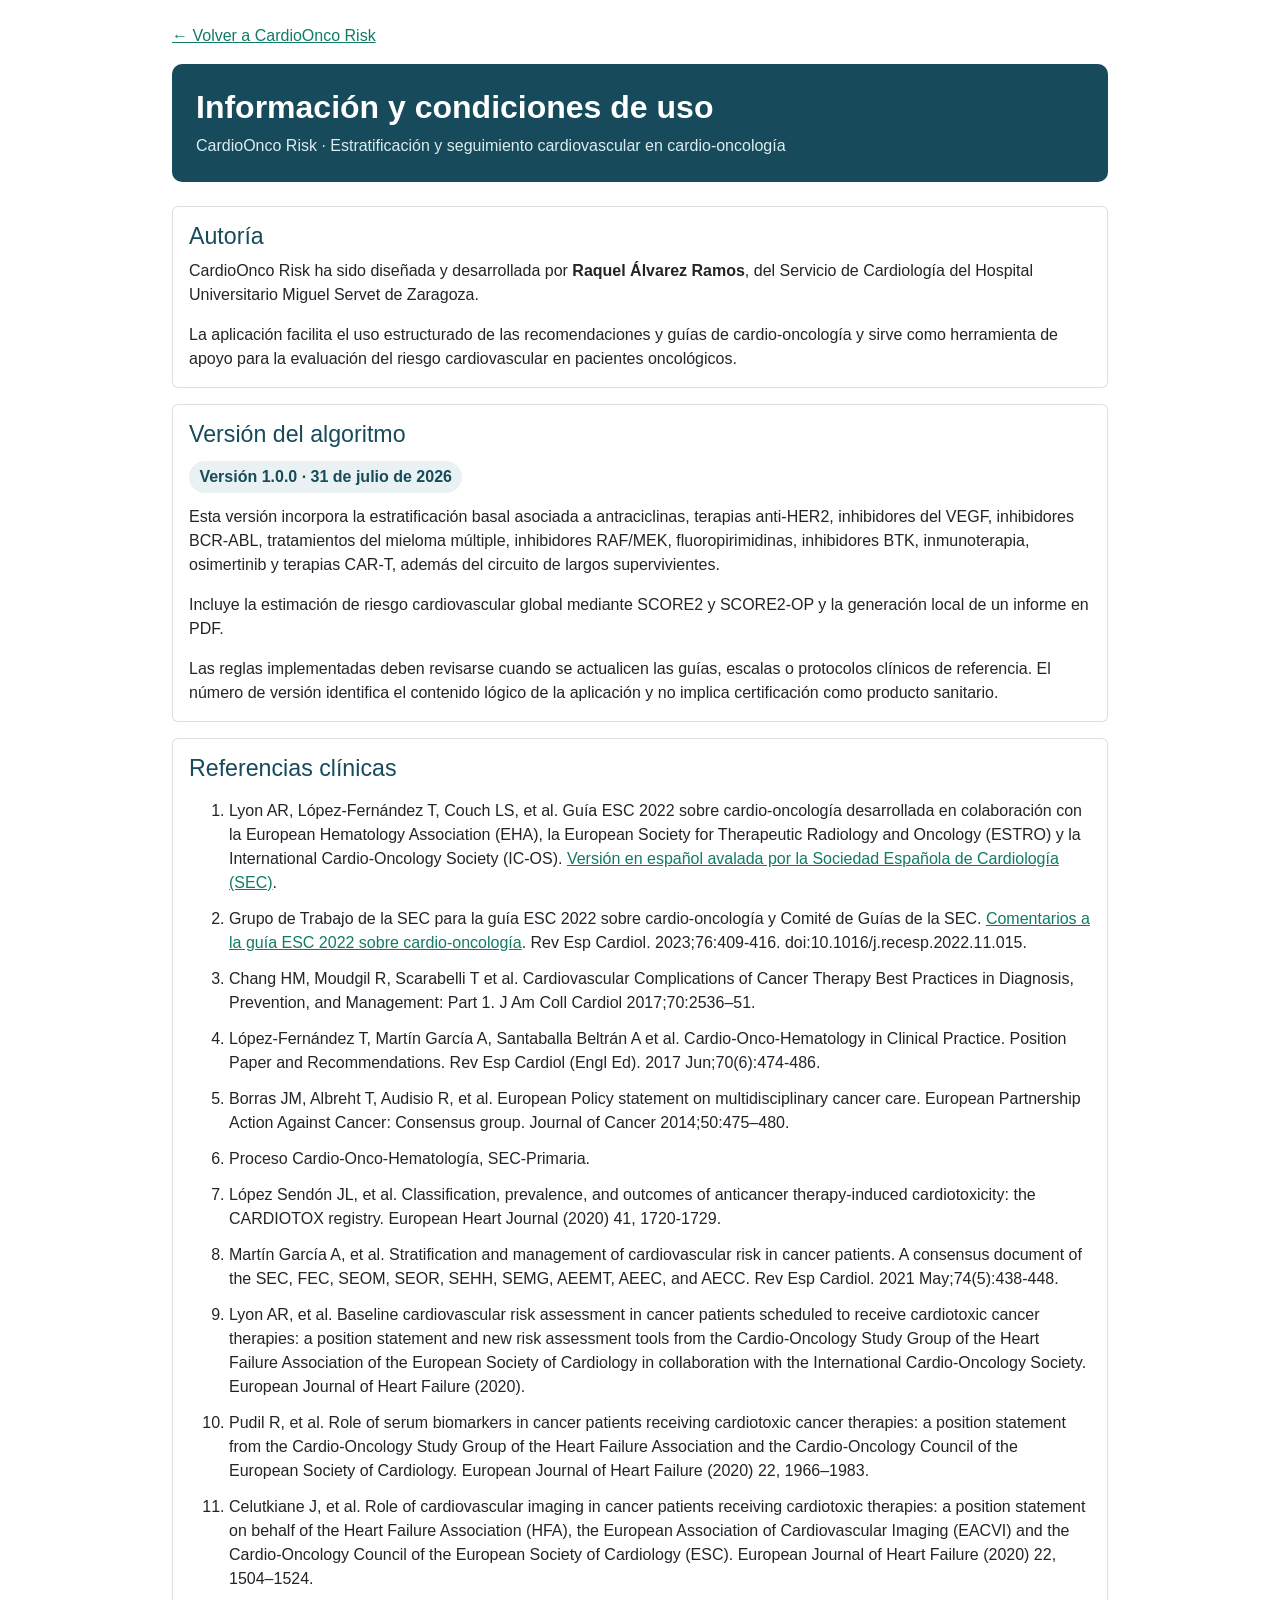
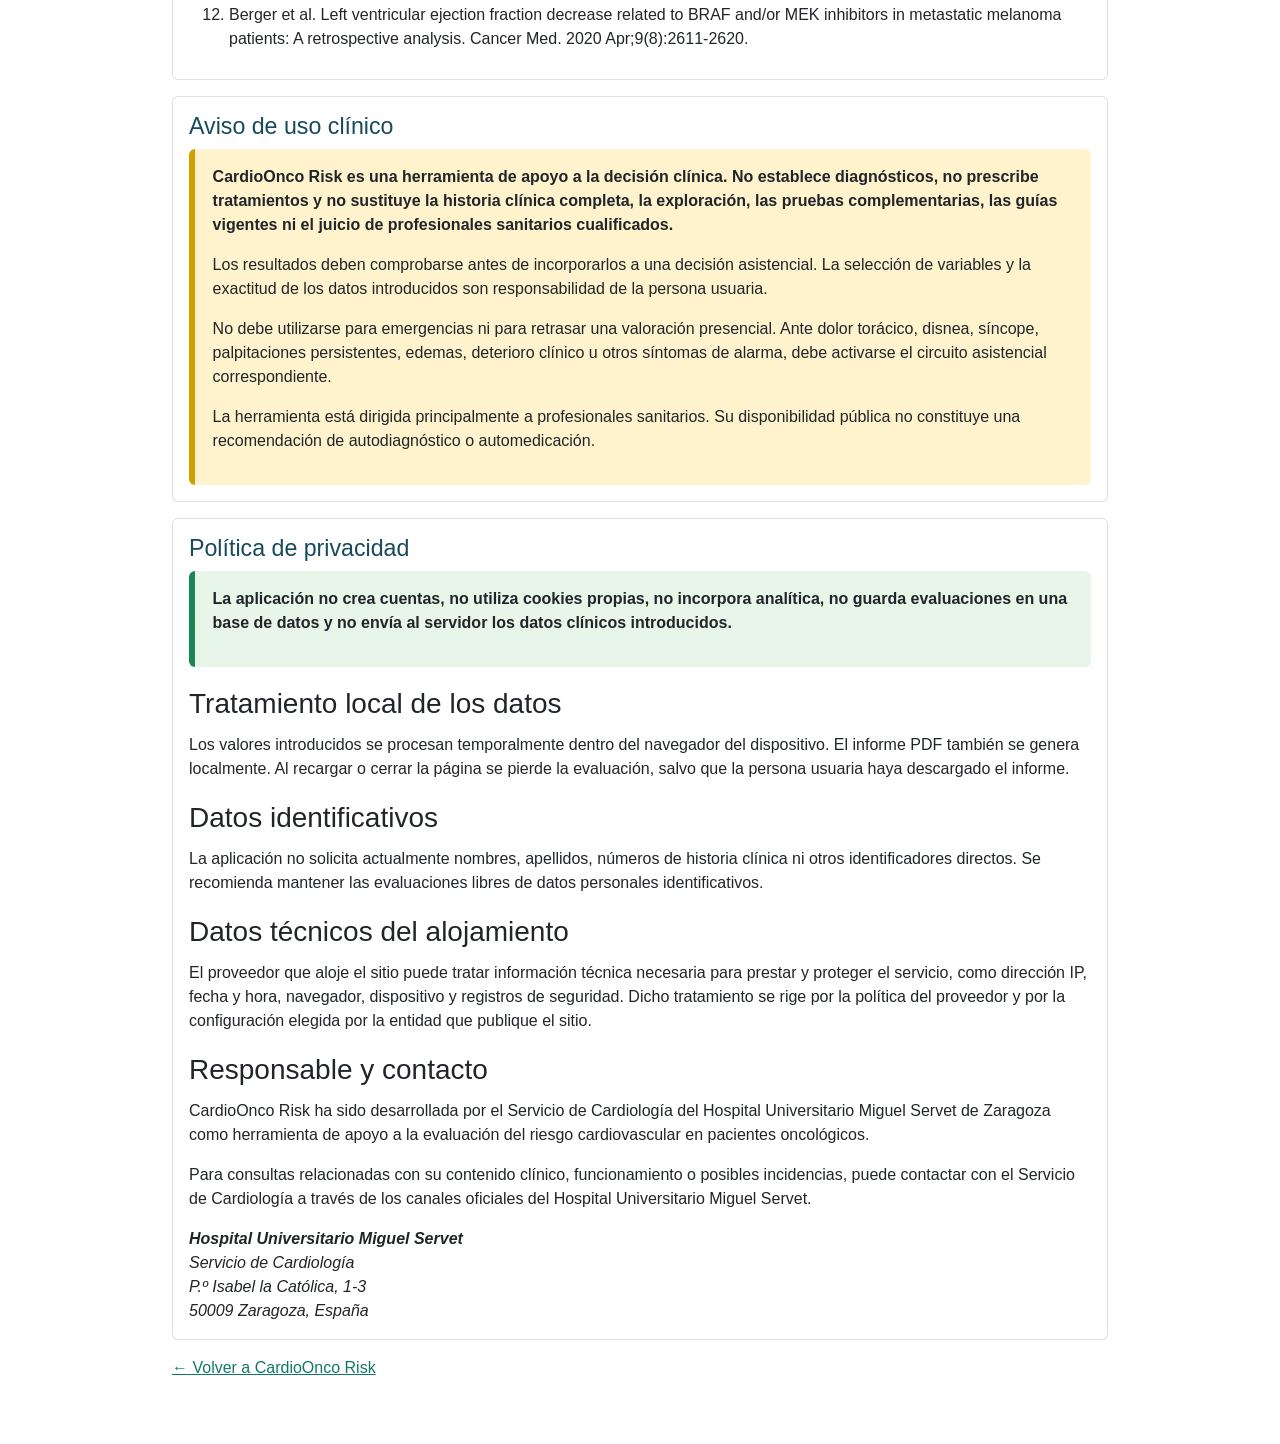
==== informacion.html @ cc07fa63 "Add files via upload" ====
<!doctype html>
<html lang="es">
<head>
  <meta charset="UTF-8">
  <meta name="viewport" content="width=device-width, initial-scale=1.0">
  <meta name="description" content="Autoría, versión, referencias, aviso de uso clínico y política de privacidad de CardioOnco Risk">
  <meta name="theme-color" content="#174a5b">
  <meta name="mobile-web-app-capable" content="yes">
  <meta name="apple-mobile-web-app-capable" content="yes">
  <meta name="apple-mobile-web-app-status-bar-style" content="black-translucent">
  <meta name="apple-mobile-web-app-title" content="CardioOnco">
  <title>Información y condiciones de uso · CardioOnco Risk</title>
  <link rel="manifest" href="manifest.webmanifest">
  <link rel="icon" type="image/png" sizes="192x192" href="icons/icon-192.png">
  <link rel="apple-touch-icon" href="icons/apple-touch-icon.png">
  <link rel="stylesheet" href="styles.css">
</head>
<body>
  <main class="container legal-page">
    <a class="back-link" href="index.html">← Volver a CardioOnco Risk</a>

    <header class="legal-header">
      <h1>Información y condiciones de uso</h1>
      <p>CardioOnco Risk · Estratificación y seguimiento cardiovascular en cardio-oncología</p>
    </header>

    <section class="card">
      <div class="card-body">
        <h2>Autoría</h2>
        <p>CardioOnco Risk ha sido diseñada y desarrollada por <strong>Raquel Álvarez Ramos</strong>, del Servicio de Cardiología del Hospital Universitario Miguel Servet de Zaragoza.</p>
        <p>La aplicación facilita el uso estructurado de las recomendaciones y guías de cardio-oncología y sirve como herramienta de apoyo para la evaluación del riesgo cardiovascular en pacientes oncológicos.</p>
      </div>
    </section>

    <section class="card">
      <div class="card-body">
        <h2>Versión del algoritmo</h2>
        <div class="version-badge">Versión 1.0.0 · 31 de julio de 2026</div>
        <p>Esta versión incorpora la estratificación basal asociada a antraciclinas, terapias anti-HER2, inhibidores del VEGF, inhibidores BCR-ABL, tratamientos del mieloma múltiple, inhibidores RAF/MEK, fluoropirimidinas, inhibidores BTK, inmunoterapia, osimertinib y terapias CAR-T, además del circuito de largos supervivientes.</p>
        <p>Incluye la estimación de riesgo cardiovascular global mediante SCORE2 y SCORE2-OP y la generación local de un informe en PDF.</p>
        <p>Las reglas implementadas deben revisarse cuando se actualicen las guías, escalas o protocolos clínicos de referencia. El número de versión identifica el contenido lógico de la aplicación y no implica certificación como producto sanitario.</p>
      </div>
    </section>

    <section class="card">
      <div class="card-body">
        <h2>Referencias clínicas</h2>
        <ol class="reference-list">
          <li>Lyon AR, López-Fernández T, Couch LS, et al. Guía ESC 2022 sobre cardio-oncología desarrollada en colaboración con la European Hematology Association (EHA), la European Society for Therapeutic Radiology and Oncology (ESTRO) y la International Cardio-Oncology Society (IC-OS). <a href="https://secardiologia.es/images/2023/Gu%C3%ADas/Gu%C3%ADa_ESC_2022_Cardiooncologia.pdf" target="_blank" rel="noopener noreferrer">Versión en español avalada por la Sociedad Española de Cardiología (SEC)</a>.</li>
          <li>Grupo de Trabajo de la SEC para la guía ESC 2022 sobre cardio-oncología y Comité de Guías de la SEC. <a href="https://www.revespcardiol.org/es-comentarios-a-la-guia-esc-sobre-cardio-articulo-S0300893222004936" target="_blank" rel="noopener noreferrer">Comentarios a la guía ESC 2022 sobre cardio-oncología</a>. Rev Esp Cardiol. 2023;76:409-416. doi:10.1016/j.recesp.2022.11.015.</li>
          <li>Chang HM, Moudgil R, Scarabelli T et al. Cardiovascular Complications of Cancer Therapy Best Practices in Diagnosis, Prevention, and Management: Part 1. J Am Coll Cardiol 2017;70:2536–51.</li>
          <li>López-Fernández T, Martín García A, Santaballa Beltrán A et al. Cardio-Onco-Hematology in Clinical Practice. Position Paper and Recommendations. Rev Esp Cardiol (Engl Ed). 2017 Jun;70(6):474-486.</li>
          <li>Borras JM, Albreht T, Audisio R, et al. European Policy statement on multidisciplinary cancer care. European Partnership Action Against Cancer: Consensus group. Journal of Cancer 2014;50:475–480.</li>
          <li>Proceso Cardio-Onco-Hematología, SEC-Primaria.</li>
          <li>López Sendón JL, et al. Classification, prevalence, and outcomes of anticancer therapy-induced cardiotoxicity: the CARDIOTOX registry. European Heart Journal (2020) 41, 1720-1729.</li>
          <li>Martín García A, et al. Stratification and management of cardiovascular risk in cancer patients. A consensus document of the SEC, FEC, SEOM, SEOR, SEHH, SEMG, AEEMT, AEEC, and AECC. Rev Esp Cardiol. 2021 May;74(5):438-448.</li>
          <li>Lyon AR, et al. Baseline cardiovascular risk assessment in cancer patients scheduled to receive cardiotoxic cancer therapies: a position statement and new risk assessment tools from the Cardio-Oncology Study Group of the Heart Failure Association of the European Society of Cardiology in collaboration with the International Cardio-Oncology Society. European Journal of Heart Failure (2020).</li>
          <li>Pudil R, et al. Role of serum biomarkers in cancer patients receiving cardiotoxic cancer therapies: a position statement from the Cardio-Oncology Study Group of the Heart Failure Association and the Cardio-Oncology Council of the European Society of Cardiology. European Journal of Heart Failure (2020) 22, 1966–1983.</li>
          <li>Celutkiane J, et al. Role of cardiovascular imaging in cancer patients receiving cardiotoxic therapies: a position statement on behalf of the Heart Failure Association (HFA), the European Association of Cardiovascular Imaging (EACVI) and the Cardio-Oncology Council of the European Society of Cardiology (ESC). European Journal of Heart Failure (2020) 22, 1504–1524.</li>
          <li>Berger et al. Left ventricular ejection fraction decrease related to BRAF and/or MEK inhibitors in metastatic melanoma patients: A retrospective analysis. Cancer Med. 2020 Apr;9(8):2611-2620.</li>
        </ol>
      </div>
    </section>

    <section class="card">
      <div class="card-body">
        <h2>Aviso de uso clínico</h2>
        <div class="clinical-notice">
          <p><strong>CardioOnco Risk es una herramienta de apoyo a la decisión clínica. No establece diagnósticos, no prescribe tratamientos y no sustituye la historia clínica completa, la exploración, las pruebas complementarias, las guías vigentes ni el juicio de profesionales sanitarios cualificados.</strong></p>
          <p>Los resultados deben comprobarse antes de incorporarlos a una decisión asistencial. La selección de variables y la exactitud de los datos introducidos son responsabilidad de la persona usuaria.</p>
          <p>No debe utilizarse para emergencias ni para retrasar una valoración presencial. Ante dolor torácico, disnea, síncope, palpitaciones persistentes, edemas, deterioro clínico u otros síntomas de alarma, debe activarse el circuito asistencial correspondiente.</p>
          <p>La herramienta está dirigida principalmente a profesionales sanitarios. Su disponibilidad pública no constituye una recomendación de autodiagnóstico o automedicación.</p>
        </div>
      </div>
    </section>

    <section class="card" id="privacidad">
      <div class="card-body">
        <h2>Política de privacidad</h2>
        <div class="privacy-summary">
          <p><strong>La aplicación no crea cuentas, no utiliza cookies propias, no incorpora analítica, no guarda evaluaciones en una base de datos y no envía al servidor los datos clínicos introducidos.</strong></p>
        </div>
        <h3>Tratamiento local de los datos</h3>
        <p>Los valores introducidos se procesan temporalmente dentro del navegador del dispositivo. El informe PDF también se genera localmente. Al recargar o cerrar la página se pierde la evaluación, salvo que la persona usuaria haya descargado el informe.</p>
        <h3>Datos identificativos</h3>
        <p>La aplicación no solicita actualmente nombres, apellidos, números de historia clínica ni otros identificadores directos. Se recomienda mantener las evaluaciones libres de datos personales identificativos.</p>
        <h3>Datos técnicos del alojamiento</h3>
        <p>El proveedor que aloje el sitio puede tratar información técnica necesaria para prestar y proteger el servicio, como dirección IP, fecha y hora, navegador, dispositivo y registros de seguridad. Dicho tratamiento se rige por la política del proveedor y por la configuración elegida por la entidad que publique el sitio.</p>
        <h3>Responsable y contacto</h3>
        <p>CardioOnco Risk ha sido desarrollada por el Servicio de Cardiología del Hospital Universitario Miguel Servet de Zaragoza como herramienta de apoyo a la evaluación del riesgo cardiovascular en pacientes oncológicos.</p>
        <p>Para consultas relacionadas con su contenido clínico, funcionamiento o posibles incidencias, puede contactar con el Servicio de Cardiología a través de los canales oficiales del Hospital Universitario Miguel Servet.</p>
        <address>
          <strong>Hospital Universitario Miguel Servet</strong><br>
          Servicio de Cardiología<br>
          P.º Isabel la Católica, 1-3<br>
          50009 Zaragoza, España
        </address>
      </div>
    </section>

    <a class="back-link" href="index.html">← Volver a CardioOnco Risk</a>
  </main>
  <script src="pwa.js"></script>
</body>
</html>
---- styles.css ----
:root {
  --primary: #2c3e50;
  --primary-hover: #1e2b37;
  --secondary: #95a5a6;
  --success: #18bc9c;
  --danger: #e74c3c;
  --warning: #f39c12;
  --border: #dee2e6;
  --muted: #6c757d;
  --surface: #fff;
  --page: #fff;
  --radius: .375rem;
}

* { box-sizing: border-box; }
html { min-height: 100%; font-size: 16px; background: var(--page); }
body {
  min-height: 100%;
  margin: 0;
  padding-top: env(safe-area-inset-top);
  padding-right: env(safe-area-inset-right);
  padding-bottom: env(safe-area-inset-bottom);
  padding-left: env(safe-area-inset-left);
  color: #212529;
  background: var(--page);
  font-family: "Lato", "Segoe UI", Arial, sans-serif;
  line-height: 1.5;
}
.container { width: 100%; max-width: 1320px; margin: 0 auto; padding: 12px; }
h2 { margin: 0 0 .5rem; font-size: 2rem; font-weight: 500; line-height: 1.2; }
h3 { margin: 1rem 0 .5rem; font-size: 1.75rem; font-weight: 500; }
h4 { margin: 1rem 0 .5rem; font-size: 1.5rem; font-weight: 500; }
p { margin: 0 0 1rem; }
hr { margin: 1rem 0; border: 0; border-top: 1px solid rgba(0,0,0,.1); }
.text-muted { color: var(--muted); }

.card {
  position: relative;
  display: flex;
  flex-direction: column;
  min-width: 0;
  margin-bottom: 1rem;
  background: var(--surface);
  border: 1px solid rgba(0,0,0,.125);
  border-radius: var(--radius);
}
.card-header { padding: .75rem 1rem; background: rgba(0,0,0,.03); border-bottom: 1px solid rgba(0,0,0,.125); font-weight: 500; }
.card-header h2 { margin: 0; }
.card-body { flex: 1 1 auto; padding: 1rem; }
.home-card { margin-top: 0; }

.form-group { margin-bottom: 1rem; }
label, .form-label { display: inline-block; margin-bottom: .5rem; }
input[type="text"], input[type="number"], input[type="date"], select {
  display: block;
  width: 100%;
  padding: .375rem .75rem;
  font: inherit;
  line-height: 1.5;
  color: #212529;
  background: #fff;
  border: 1px solid #ced4da;
  border-radius: var(--radius);
}
input:focus, select:focus { border-color: #95a5a6; outline: 0; box-shadow: 0 0 0 .25rem rgba(44,62,80,.25); }
.check { display: flex; align-items: flex-start; gap: .5rem; margin-bottom: .55rem; }
.check input { flex: 0 0 auto; width: 1em; height: 1em; margin-top: .28em; }
.check label { margin: 0; }

.btn {
  display: inline-block;
  padding: .375rem .75rem;
  border: 1px solid transparent;
  border-radius: var(--radius);
  font: inherit;
  line-height: 1.5;
  color: #fff;
  text-align: center;
  cursor: pointer;
  text-decoration: none;
}
.btn-primary { background: var(--primary); border-color: var(--primary); }
.btn-primary:hover { background: var(--primary-hover); }
.btn-secondary { background: var(--secondary); border-color: var(--secondary); }
.btn-success { background: var(--success); border-color: var(--success); }
.btn-link { color: var(--primary); background: transparent; border-color: transparent; }
.button-row { display: flex; flex-wrap: wrap; gap: .5rem; margin: .25rem 0 1rem; }
.back { margin-bottom: 1.5rem; }

.grid { display: grid; grid-template-columns: repeat(12, minmax(0, 1fr)); gap: 1rem; }
.col-3 { grid-column: span 3; }
.col-4 { grid-column: span 4; }
.col-6 { grid-column: span 6; }
.col-12 { grid-column: span 12; }

.tabs { margin-bottom: 1rem; }
.tab-list { display: flex; flex-wrap: wrap; gap: 0; margin: 0; padding: .6rem 1rem 0; list-style: none; border: 1px solid rgba(0,0,0,.125); border-bottom: 0; border-radius: var(--radius) var(--radius) 0 0; background: rgba(0,0,0,.03); }
.tab-button { padding: .5rem 1rem; color: #18bc9c; background: transparent; border: 1px solid transparent; border-radius: .375rem .375rem 0 0; font: inherit; cursor: pointer; }
.tab-button.active { color: #212529; background: #fff; border-color: #dee2e6 #dee2e6 #fff; }
.tab-panel { padding: 1rem; border: 1px solid rgba(0,0,0,.125); border-radius: 0 0 var(--radius) var(--radius); }
.tab-panel[hidden] { display: none; }

.risk-box { border-left: 10px solid; border-radius: 12px; padding: 28px; margin-bottom: 25px; }
.risk-box h2 { margin-bottom: 8px; font-weight: 700; }
.risk-low { background: #e8f5e9; border-color: #198754; color: #146c43; }
.risk-moderate { background: #fff3cd; border-color: #ffc107; color: #997404; }
.risk-high { background: #ffe5d0; border-color: #fd7e14; color: #a34700; }
.risk-very-high { background: #f8d7da; border-color: #dc3545; color: #842029; }
.risk-neutral { background: #e9ecef; border-color: #6c757d; color: #343a40; }
.alert { padding: 1rem; margin-bottom: 1rem; border: 1px solid transparent; border-radius: var(--radius); }
.alert h4 { margin-top: 0; }
.alert-success { color: #0f5132; background: #d1e7dd; border-color: #badbcc; }
.alert-warning { color: #664d03; background: #fff3cd; border-color: #ffecb5; }
.alert-danger { color: #842029; background: #f8d7da; border-color: #f5c2c7; }
.alert-secondary { color: #41464b; background: #e2e3e5; border-color: #d3d6d8; }
.notifications { position: fixed; right: 1rem; top: 1rem; z-index: 1000; display: grid; gap: .5rem; }
.toast { min-width: 280px; max-width: 420px; padding: .8rem 1rem; color: #fff; background: #f39c12; border-radius: .25rem; box-shadow: 0 .25rem .75rem rgba(0,0,0,.2); }
.toast.error { background: #e74c3c; }

ul { margin-top: 0; }

.site-footer {
  display: flex;
  flex-wrap: wrap;
  justify-content: space-between;
  gap: .75rem 1.5rem;
  margin-top: 1.5rem;
  padding-top: 1.25rem;
  padding-bottom: 1.5rem;
  color: var(--muted);
  border-top: 1px solid var(--border);
  font-size: .9rem;
}
.site-footer a, .legal-page a { color: #117a65; }
.site-footer a:hover, .legal-page a:hover { color: #0b5345; }
.legal-page { max-width: 960px; padding-top: 1.5rem; padding-bottom: 3rem; }
.legal-header { margin-bottom: 1.5rem; padding: 1.5rem; color: #fff; background: #174a5b; border-radius: 10px; }
.legal-header h1 { margin: 0 0 .5rem; font-size: 2rem; line-height: 1.2; }
.legal-header p { margin: 0; color: #dcecef; }
.legal-page h2 { margin-top: 0; color: #174a5b; font-size: 1.45rem; }
.legal-page .card-body > :last-child { margin-bottom: 0; }
.version-badge { display: inline-block; margin: .25rem 0 .75rem; padding: .25rem .65rem; color: #174a5b; background: #eaf1f3; border-radius: 999px; font-weight: 700; }
.clinical-notice { padding: 1rem 1.1rem; background: #fff3cd; border-left: 6px solid #d39e00; border-radius: 6px; }
.privacy-summary { padding: 1rem 1.1rem; background: #e8f5e9; border-left: 6px solid #198754; border-radius: 6px; }
.reference-list li { margin-bottom: .75rem; }
.back-link { display: inline-block; margin-bottom: 1rem; }

.install-panel {
  display: flex;
  align-items: center;
  justify-content: space-between;
  gap: 1rem;
  margin-top: .75rem;
  margin-bottom: .25rem;
  padding: .8rem 1rem;
  color: #174a5b;
  background: #eaf1f3;
  border: 1px solid #c9dadd;
  border-radius: 10px;
}
.install-panel[hidden] { display: none; }
.install-panel strong, .install-panel span { display: block; }
.install-panel span { margin-top: .15rem; font-size: .9rem; }
.install-actions { display: flex; align-items: center; gap: .35rem; flex: 0 0 auto; }

@media (pointer: coarse) {
  .btn, .tab-button, input, select { min-height: 44px; }
  input[type="checkbox"] { min-width: 22px; min-height: 22px; }
}

@media (max-width: 900px) {
  .col-3, .col-4, .col-6 { grid-column: span 12; }
  h2 { font-size: 1.65rem; }
  .install-panel { align-items: flex-start; flex-direction: column; }
}

@media print {
  .no-print, .tab-list, .back, .button-row, .site-footer { display: none !important; }
  .container { max-width: none; padding: 0; }
  .tab-panel { border: 0; padding: 0; }
}
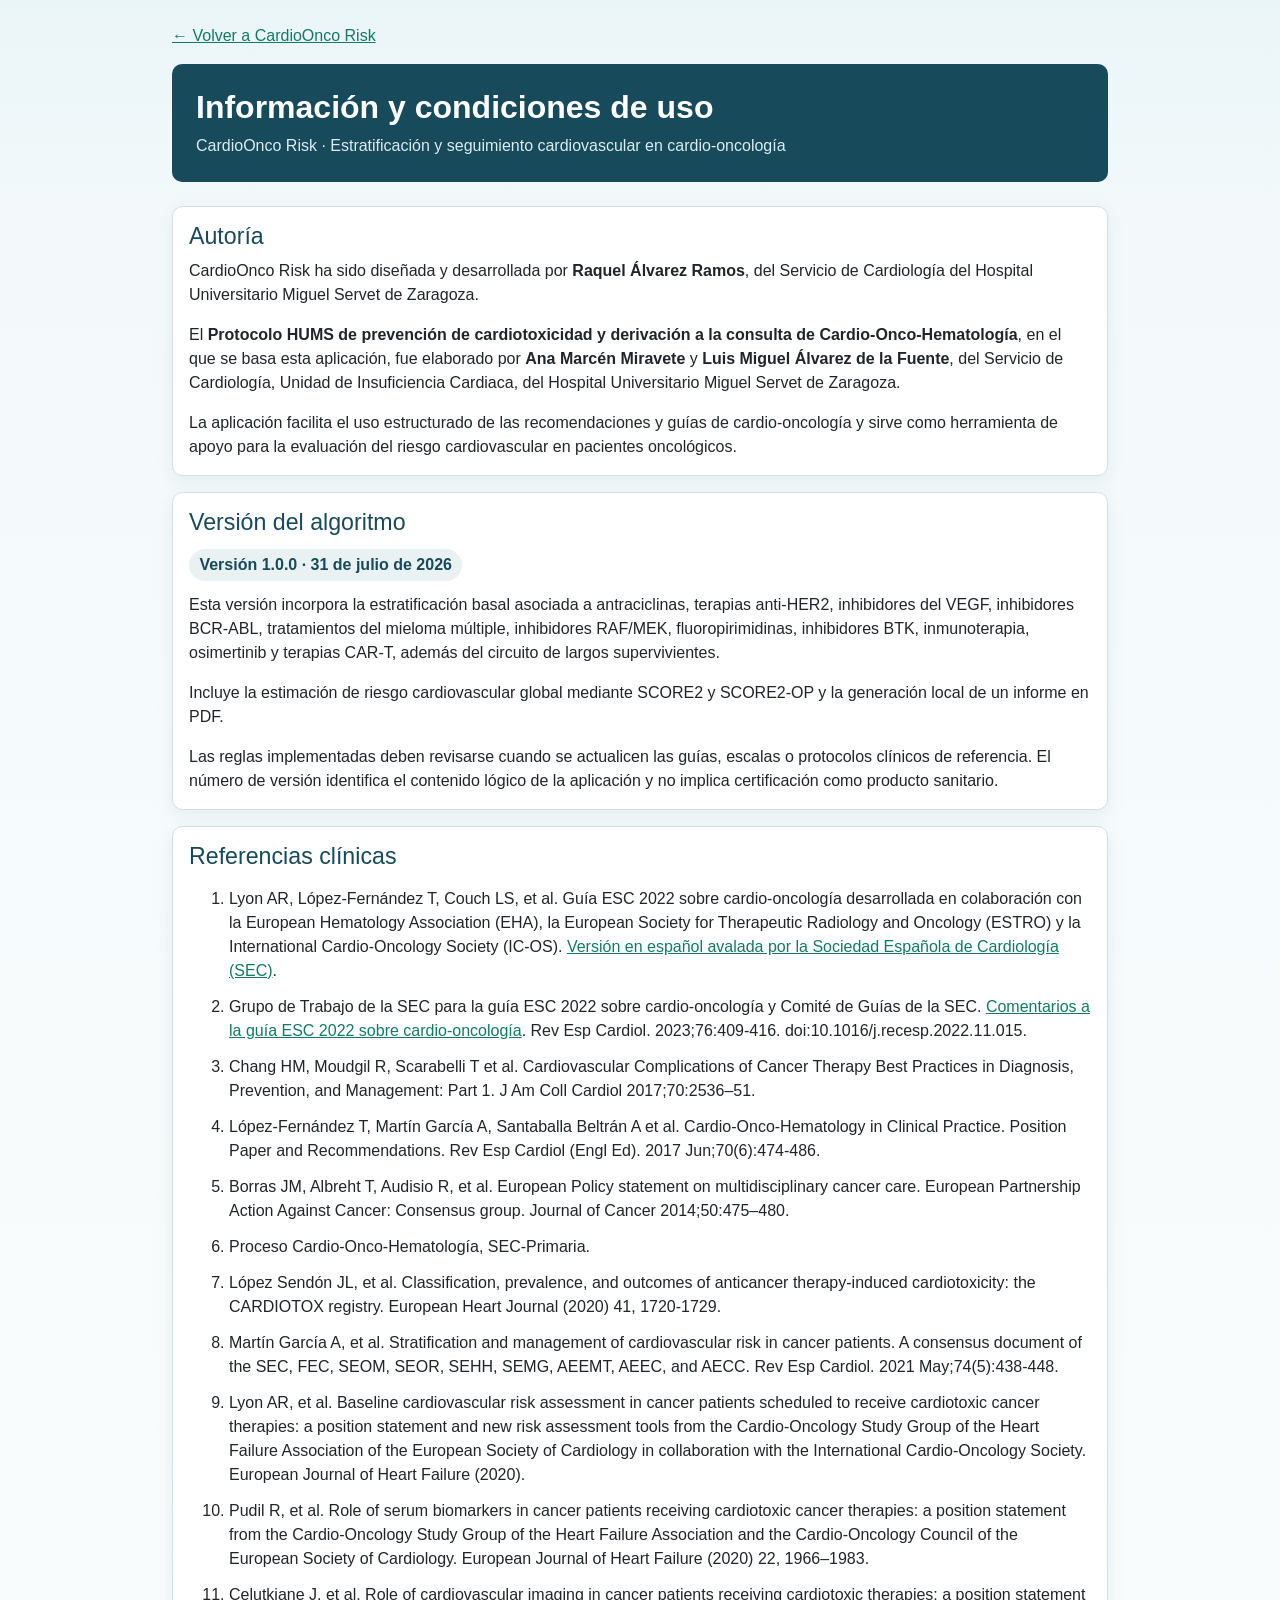
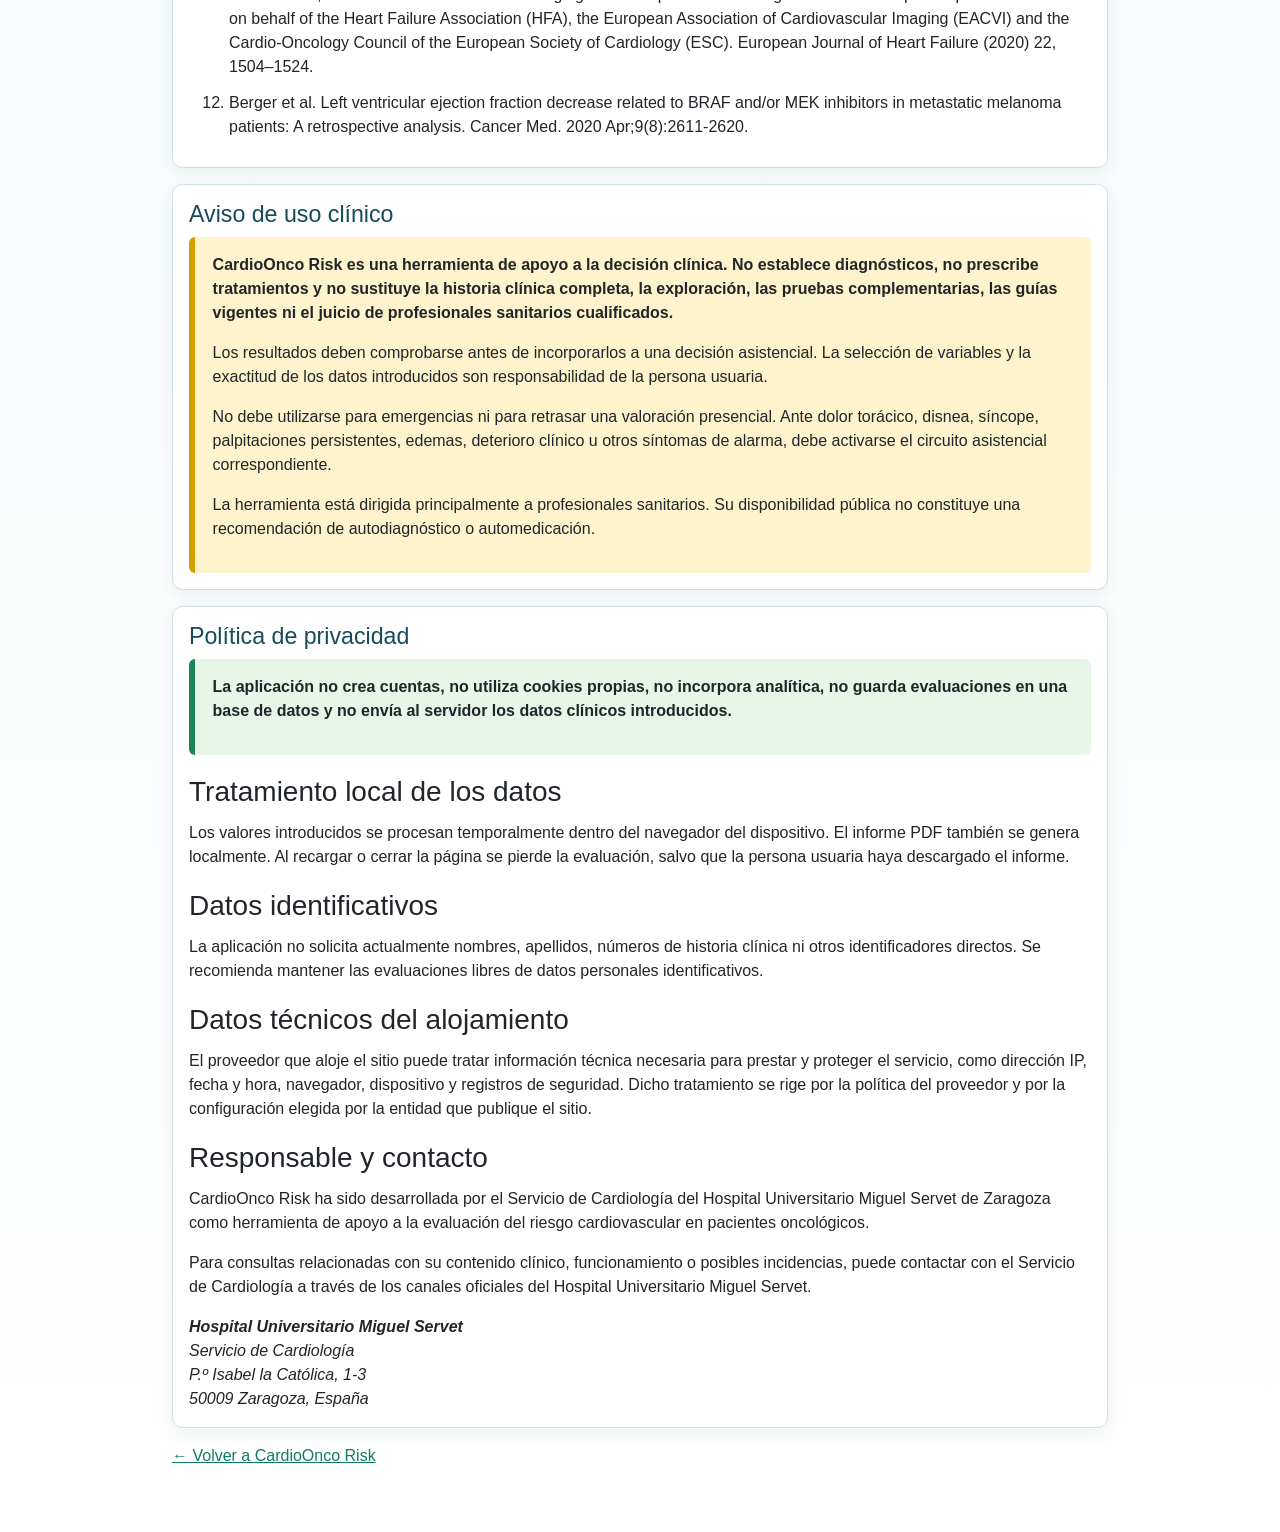
==== commit 102ce363: "Add files via upload" ====
--- a/informacion.html
+++ b/informacion.html
@@ -28,6 +28,7 @@
       <div class="card-body">
         <h2>Autoría</h2>
         <p>CardioOnco Risk ha sido diseñada y desarrollada por <strong>Raquel Álvarez Ramos</strong>, del Servicio de Cardiología del Hospital Universitario Miguel Servet de Zaragoza.</p>
+        <p>El <strong>Protocolo HUMS de prevención de cardiotoxicidad y derivación a la consulta de Cardio-Onco-Hematología</strong>, en el que se basa esta aplicación, fue elaborado por <strong>Ana Marcén Miravete</strong> y <strong>Luis Miguel Álvarez de la Fuente</strong>, del Servicio de Cardiología, Unidad de Insuficiencia Cardiaca, del Hospital Universitario Miguel Servet de Zaragoza.</p>
         <p>La aplicación facilita el uso estructurado de las recomendaciones y guías de cardio-oncología y sirve como herramienta de apoyo para la evaluación del riesgo cardiovascular en pacientes oncológicos.</p>
       </div>
     </section>
--- a/styles.css
+++ b/styles.css
@@ -1,15 +1,15 @@
 :root {
-  --primary: #2c3e50;
-  --primary-hover: #1e2b37;
-  --secondary: #95a5a6;
+  --primary: #174a5b;
+  --primary-hover: #103945;
+  --secondary: #64748b;
   --success: #18bc9c;
   --danger: #e74c3c;
   --warning: #f39c12;
-  --border: #dee2e6;
+  --border: #cfe0e5;
   --muted: #6c757d;
   --surface: #fff;
-  --page: #fff;
-  --radius: .375rem;
+  --page: #f3f9fb;
+  --radius: .65rem;
 }
 
 * { box-sizing: border-box; }
@@ -22,7 +22,7 @@
   padding-bottom: env(safe-area-inset-bottom);
   padding-left: env(safe-area-inset-left);
   color: #212529;
-  background: var(--page);
+  background: linear-gradient(180deg, #eaf5f8 0, var(--page) 220px, #fff 100%);
   font-family: "Lato", "Segoe UI", Arial, sans-serif;
   line-height: 1.5;
 }
@@ -41,13 +41,19 @@
   min-width: 0;
   margin-bottom: 1rem;
   background: var(--surface);
-  border: 1px solid rgba(0,0,0,.125);
+  border: 1px solid var(--border);
   border-radius: var(--radius);
+  box-shadow: 0 5px 18px rgba(23,74,91,.08);
 }
-.card-header { padding: .75rem 1rem; background: rgba(0,0,0,.03); border-bottom: 1px solid rgba(0,0,0,.125); font-weight: 500; }
+.card-header { padding: .75rem 1rem; color: #174a5b; background: #e7f2f5; border-bottom: 1px solid var(--border); font-weight: 700; }
 .card-header h2 { margin: 0; }
 .card-body { flex: 1 1 auto; padding: 1rem; }
 .home-card { margin-top: 0; }
+.home-card { overflow: hidden; border: 0; }
+.home-card > .card-header { color: #fff; background: linear-gradient(135deg, #174a5b, #217b8f); }
+.home-card-header { display: flex; align-items: center; justify-content: space-between; gap: 1rem; }
+.home-card-logo { display: block; width: 96px; height: 96px; flex: 0 0 auto; object-fit: cover; background: #fff; border: 3px solid rgba(255,255,255,.85); border-radius: 10px; }
+main > h2 { color: #174a5b; font-weight: 700; }
 
 .form-group { margin-bottom: 1rem; }
 label, .form-label { display: inline-block; margin-bottom: .5rem; }
@@ -62,7 +68,7 @@
   border: 1px solid #ced4da;
   border-radius: var(--radius);
 }
-input:focus, select:focus { border-color: #95a5a6; outline: 0; box-shadow: 0 0 0 .25rem rgba(44,62,80,.25); }
+input:focus, select:focus { border-color: #18bc9c; outline: 0; box-shadow: 0 0 0 .22rem rgba(24,188,156,.18); }
 .check { display: flex; align-items: flex-start; gap: .5rem; margin-bottom: .55rem; }
 .check input { flex: 0 0 auto; width: 1em; height: 1em; margin-top: .28em; }
 .check label { margin: 0; }
@@ -79,8 +85,8 @@
   cursor: pointer;
   text-decoration: none;
 }
-.btn-primary { background: var(--primary); border-color: var(--primary); }
-.btn-primary:hover { background: var(--primary-hover); }
+.btn-primary { background: linear-gradient(135deg, var(--primary), #168f86); border-color: var(--primary); box-shadow: 0 3px 9px rgba(23,74,91,.18); }
+.btn-primary:hover { background: linear-gradient(135deg, var(--primary-hover), #117a72); }
 .btn-secondary { background: var(--secondary); border-color: var(--secondary); }
 .btn-success { background: var(--success); border-color: var(--success); }
 .btn-link { color: var(--primary); background: transparent; border-color: transparent; }
@@ -94,10 +100,10 @@
 .col-12 { grid-column: span 12; }
 
 .tabs { margin-bottom: 1rem; }
-.tab-list { display: flex; flex-wrap: wrap; gap: 0; margin: 0; padding: .6rem 1rem 0; list-style: none; border: 1px solid rgba(0,0,0,.125); border-bottom: 0; border-radius: var(--radius) var(--radius) 0 0; background: rgba(0,0,0,.03); }
+.tab-list { display: flex; flex-wrap: wrap; gap: 0; margin: 0; padding: .6rem 1rem 0; list-style: none; border: 1px solid var(--border); border-bottom: 0; border-radius: var(--radius) var(--radius) 0 0; background: #dff0f3; }
 .tab-button { padding: .5rem 1rem; color: #18bc9c; background: transparent; border: 1px solid transparent; border-radius: .375rem .375rem 0 0; font: inherit; cursor: pointer; }
-.tab-button.active { color: #212529; background: #fff; border-color: #dee2e6 #dee2e6 #fff; }
-.tab-panel { padding: 1rem; border: 1px solid rgba(0,0,0,.125); border-radius: 0 0 var(--radius) var(--radius); }
+.tab-button.active { color: #174a5b; background: #fff; border-color: #9fd8cf #9fd8cf #fff; font-weight: 700; }
+.tab-panel { padding: 1rem; background: rgba(255,255,255,.75); border: 1px solid var(--border); border-radius: 0 0 var(--radius) var(--radius); }
 .tab-panel[hidden] { display: none; }
 
 .risk-box { border-left: 10px solid; border-radius: 12px; padding: 28px; margin-bottom: 25px; }
@@ -174,6 +180,12 @@
   .install-panel { align-items: flex-start; flex-direction: column; }
 }
 
+@media (max-width: 480px) {
+  .home-card-header { gap: .75rem; }
+  .home-card-header h2 { font-size: 1.45rem; }
+  .home-card-logo { width: 76px; height: 76px; border-width: 2px; border-radius: 8px; }
+}
+
 @media print {
   .no-print, .tab-list, .back, .button-row, .site-footer { display: none !important; }
   .container { max-width: none; padding: 0; }
